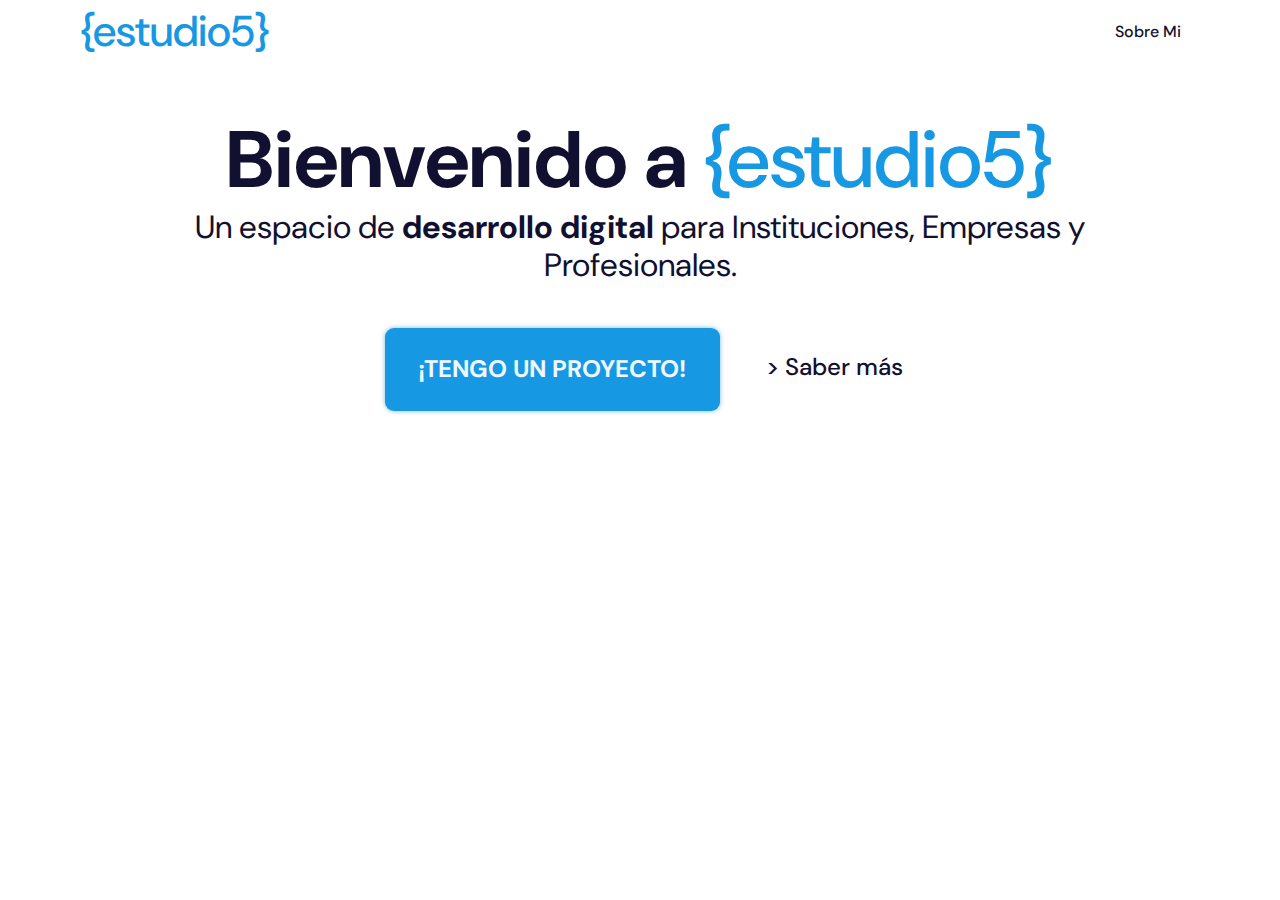
==== public/index.html @ 4a02c064 "desarrollo - 0.0.08" ====
<!DOCTYPE html>
<html lang="es">
<head>
    <meta charset="UTF-8">
    <meta name="viewport" content="width=device-width, initial-scale=1.0">
    <title>Estudio 5</title>
    <link rel="stylesheet" href="style/style.css" type="text/css">
    <link rel="preconnect" href="https://fonts.googleapis.com">
    <link rel="preconnect" href="https://fonts.gstatic.com" crossorigin>
    <link href="https://fonts.googleapis.com/css2?family=DM+Sans:ital,opsz,wght@0,9..40,100..1000;1,9..40,100..1000&display=swap" rel="stylesheet">

</head>
<body>
    <header></header>
    <main>
        <div class="c welcome">
            <div class="center-content">
                <h1>Bienvenido a <span>&#123;estudio5&#125;</span></h1>
                <h2>Un espacio de <span>desarrollo digital</span> para Instituciones, Empresas y Profesionales.</h2>
                <div class="btn-content">
                    <a class="btn-primary btn-new-proyect" href="./contact.html">¡Tengo un Proyecto!</a>
                    <a class="btn-secondary" href="./saber-mas.html">&#62;&#32;Saber m&#225;s&#32;</a>
                </div>
            </div>
        </div> 

    </main>
    <footer>
         
    </footer>
    <script src="./js/content.js"></script>
</body>
</html>
---- public/style/style.css ----
/* RESET CSS */
html, body, div, span, applet, object, iframe, h1, h2, h3, h4, h5, h6, p, blockquote, pre, a, abbr, acronym, address, big, cite, code, del, dfn, em, img, ins, kbd, q, s, samp, small, strike, strong, sub, sup, tt, var, b, u, i, center, dl, dt, dd, ol, ul, li, fieldset, form, label, legend,table, caption, tbody, tfoot, thead, tr, th, td, article, aside, canvas, details, embed, figure, figcaption, footer, header, hgroup, menu, nav, output, ruby, section, summary, time, mark, audio, video { margin: 0;padding: 0;border: 0;font-size: 100%;font: inherit;vertical-align: baseline;}
/* HTML5 display-role reset for older browsers */
article, aside, details, figcaption, figure, footer, header, hgroup, menu, nav, section {display: block;}
body {line-height: 1;}
ol, ul { list-style: none;}
blockquote, q {quotes: none;}
blockquote:before, blockquote:after, q:before, q:after {content: ''; content: none;}
table {	border-collapse: collapse; border-spacing: 0;}
input,textarea:focus{outline: none;box-sizing: border-box;}
/* End RESET CSS */

body { font-family: "DM Sans", sans-serif; font-optical-sizing: auto;font-weight: normal;font-style: normal;}
a {text-decoration: none;}
:root {--link-primary-color:#1798e2; --link-secondary-color:#006CA9;--main-color:#111030;--shadow-color:#0479bd80;}

/* header and content */
header {width: 100%;display: flex;box-sizing: border-box;}
.int-header {width: 100%;max-width: 70rem; margin: 0 auto;height: 4rem;box-sizing: border-box;display: inline-flex;justify-content: space-between;align-items: center;}
.logo {font-weight:500;color: var(--link-primary-color);font-size: 2.7em;transition: all 0.1s linear;}
.logo:hover {color:var(--main-color)}
nav a {margin: 0 1rem;padding: .2rem;color: var(--main-color); border-bottom: 3px solid transparent;font-weight: 500;transition: all 0.1s linear;}
nav a:hover {border-bottom-color: var(--main-color); }
/* --- */

/* Home Items */

.c { width: 100%;align-items: center;display: flex;text-align: center;box-sizing: border-box; }
.center-content {width: 80%;line-height: 1.2;margin:0 auto;color:var(--main-color);}
.welcome h1 {font-weight: 700; font-size: 5rem;margin-top: 3rem;}
.welcome span {font-weight: 500; color: var(--link-primary-color);}
.welcome h2 {font-size: 2rem;}
.welcome h2 span {font-weight: 700;color: var(--main-color); }

.btn-content {display: flex;align-items: center;justify-content: center;margin-top: 1rem;}
.btn-primary {font-size: 1.1rem; border: 3px solid transparent;border-radius: 9px;background-color: var(--link-primary-color);color:aliceblue; padding: .5rem .9rem;box-shadow: 0px 0px 5px var(--shadow-color)}
.btn-primary:hover {background-color: #0479bd;color:aliceblue;transition: all 0.2s linear;box-shadow: 0px 0px 5px var(--shadow-color) inset;} 
.btn-secondary {font-size:1.5rem; margin: 0 1rem;padding: .2rem;color: var(--main-color); border-bottom: 3px solid transparent;font-weight: 500;transition: all 0.1s linear;}
.btn-secondary:hover {border-bottom-color: var(--main-color);}

.btn-new-proyect {font-weight: 700;text-transform:uppercase;padding: 1.5rem 1.9rem;margin:1.7rem;font-size: 1.5rem;}

.center-content h3 {font-size: 1.8rem;margin:2.7rem auto; font-weight: 500;}

.form-contact {display: flex;align-content: center;flex-wrap: nowrap;box-sizing: border-box; margin: 0 auto;flex-direction: column;justify-content: center;align-items: center;}

.form-int-content {width: 50%;box-sizing: border-box;display: flex;justify-content: center;}
.form-int-content-two {width:50%;box-sizing: border-box;}

input.name-form-contact, input.email-form-contact {display: block;width: 50%;max-width: 450px; margin: .5rem; padding: .5rem; font-family: "DM Sans", sans-serif; font-size: 1rem;border:1px solid #cdcdcd;border-radius: 2px;box-sizing: border-box;}

textarea.massage-form-contact {width: 100%;max-width: 520px;margin: .5rem; padding: .5rem; font-family: "DM Sans", sans-serif; font-size: 1rem;border:1px solid #cdcdcd;border-radius: 2px;box-sizing: border-box;resize: none;}
.form-contact input:focus, .form-contact textarea:focus {box-shadow: 0px 0px 1px 0px var(--main-color);border:none;}
input.btn-primary {display: block;margin: 1rem;cursor: pointer;border-radius: 6px;}

iframe {width: 100%;min-height: 700px;}


@media (width <= 1050px) {
    .center-content {
      width: 100%;
      padding: 1rem;
    }
    .logo {text-indent: .6rem;font-size: 2.2em;}
}
@media (width <= 950px) {
    .welcome h1 {font-size: 3.5rem;margin-top: 2.3rem;line-height: .9;}
    .welcome h2 {font-size: 1.4rem;margin-top: 1rem;}
    .btn-content {margin-top: .8rem;}
    .btn-new-proyect {font-size: 1.1rem;padding: 1.1rem 1.5rem;margin:1.2rem;}
    .btn-content .btn-secondary {font-size: 1.1rem;}
}
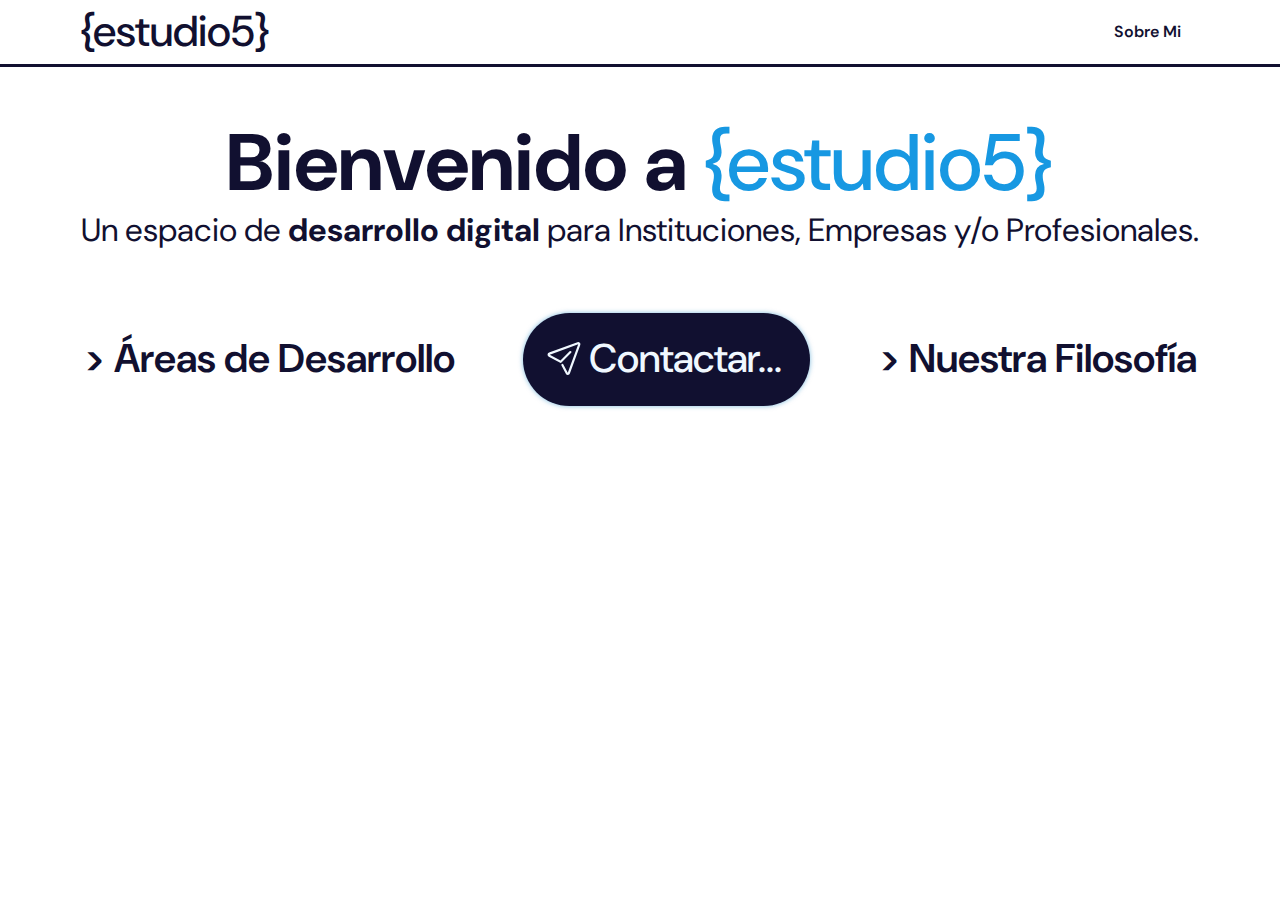
==== commit 41cfd3d5: "desarrollo - 0.0.21" ====
--- a/public/index.html
+++ b/public/index.html
@@ -16,10 +16,14 @@
         <div class="c welcome">
             <div class="center-content">
                 <h1>Bienvenido a <span>&#123;estudio5&#125;</span></h1>
-                <h2>Un espacio de <span>desarrollo digital</span> para Instituciones, Empresas y Profesionales.</h2>
+                <h2>Un espacio de <span>desarrollo digital</span> para Instituciones, Empresas y&#47;o Profesionales.</h2>
                 <div class="btn-content">
-                    <a class="btn-primary btn-new-proyect" href="./contact.html">¡Tengo un Proyecto!</a>
-                    <a class="btn-secondary" href="./saber-mas.html">&#62;&#32;Saber m&#225;s&#32;</a>
+                    <a class="btn-secondary" href="./saber-mas.html">&#62;&#32;&#193;reas de Desarrollo&#32;</a>
+                    <a class="btn-primary btn-big" href="./contact.html">
+                        <?xml version="1.0" ?><svg viewBox="0 0 32 32" height="35" width="50" fill="currentColor" xmlns="http://www.w3.org/2000/svg"><defs></defs><title/><g data-name="Layer 45" id="Layer_45"><path class="cls-1" d="M19.47,31a2,2,0,0,1-1.8-1.09l-4-7.57a1,1,0,0,1,1.77-.93l4,7.57L29,3.06,3,12.49l9.8,5.26,8.32-8.32a1,1,0,0,1,1.42,1.42l-8.85,8.84a1,1,0,0,1-1.17.18L2.09,14.33a2,2,0,0,1,.25-3.72L28.25,1.13a2,2,0,0,1,2.62,2.62L21.39,29.66A2,2,0,0,1,19.61,31Z"/></g></svg>
+                        &#32;&#32;&#32;Contactar...&#32;
+                    </a>
+                    <a class="btn-secondary" href="./saber-mas.html">&#62;&#32;Nuestra Filosof&#237;a&#32;</a>
                 </div>
             </div>
         </div> 
--- a/public/style/style.css
+++ b/public/style/style.css
@@ -13,49 +13,52 @@
 
 body { font-family: "DM Sans", sans-serif; font-optical-sizing: auto;font-weight: normal;font-style: normal;}
 a {text-decoration: none;}
-:root {--link-primary-color:#1798e2; --link-secondary-color:#006CA9;--main-color:#111030;--shadow-color:#0479bd80;}
+:root {--link-primary-color:#1798e2; --link-secondary-color:#006CA9;--main-color:#111030;--shadow-color:#0479bd80;--text-color-light:#f0f8ff;}
 
 /* header and content */
-header {width: 100%;display: flex;box-sizing: border-box;}
+header {width: 100%;display: flex;box-sizing: border-box;border-bottom: 3px solid var(--main-color);}
 .int-header {width: 100%;max-width: 70rem; margin: 0 auto;height: 4rem;box-sizing: border-box;display: inline-flex;justify-content: space-between;align-items: center;}
-.logo {font-weight:500;color: var(--link-primary-color);font-size: 2.7em;transition: all 0.1s linear;}
-.logo:hover {color:var(--main-color)}
-nav a {margin: 0 1rem;padding: .2rem;color: var(--main-color); border-bottom: 3px solid transparent;font-weight: 500;transition: all 0.1s linear;}
-nav a:hover {border-bottom-color: var(--main-color); }
+.logo {font-weight:500;color: var(--main-color);font-size: 2.7em;transition: all 0.1s linear;}
+.logo:hover {color:var(--link-primary-color)}
+nav a {margin: 0 1rem;padding: .2rem;color: var(--main-color); border-bottom: 3px solid transparent;font-weight: 600;transition: all 0.1s linear;}
+nav a:hover {color: var(--link-primary-color); }
 /* --- */
 
 /* Home Items */
 
 .c { width: 100%;align-items: center;display: flex;text-align: center;box-sizing: border-box; }
-.center-content {width: 80%;line-height: 1.2;margin:0 auto;color:var(--main-color);}
+.center-content {width: 90%;line-height: 1.2;display: flex;margin: 0 auto;color: var(--main-color);flex-direction: column;align-items: center;}
 .welcome h1 {font-weight: 700; font-size: 5rem;margin-top: 3rem;}
 .welcome span {font-weight: 500; color: var(--link-primary-color);}
 .welcome h2 {font-size: 2rem;}
 .welcome h2 span {font-weight: 700;color: var(--main-color); }
 
-.btn-content {display: flex;align-items: center;justify-content: center;margin-top: 1rem;}
-.btn-primary {font-size: 1.1rem; border: 3px solid transparent;border-radius: 9px;background-color: var(--link-primary-color);color:aliceblue; padding: .5rem .9rem;box-shadow: 0px 0px 5px var(--shadow-color)}
-.btn-primary:hover {background-color: #0479bd;color:aliceblue;transition: all 0.2s linear;box-shadow: 0px 0px 5px var(--shadow-color) inset;} 
-.btn-secondary {font-size:1.5rem; margin: 0 1rem;padding: .2rem;color: var(--main-color); border-bottom: 3px solid transparent;font-weight: 500;transition: all 0.1s linear;}
+.btn-content {display: flex;align-items: center;justify-content: space-between;;margin-top: 3rem;width: 100%;}
+.btn-primary {font-size: 2.5rem; border: none;border-radius: 50px;background-color: var(--main-color);color: var(--text-color-light); padding: .5rem .9rem;box-shadow: 0px 0px 5px var(--shadow-color);display: flex;align-items: center;}
+.btn-primary:hover {background-color: #0479bd;transition: all 0.2s linear;box-shadow: 0px 0px 5px var(--shadow-color) inset;} 
+.btn-secondary {font-size:2.5rem; margin: 0 1rem;padding: .2rem;color: var(--main-color); border-bottom: 3px solid transparent;font-weight: 600;transition: all 0.1s linear;}
 .btn-secondary:hover {border-bottom-color: var(--main-color);}
 
-.btn-new-proyect {font-weight: 700;text-transform:uppercase;padding: 1.5rem 1.9rem;margin:1.7rem;font-size: 1.5rem;}
+.btn-big {font-weight: 500;text-transform:capitalize;padding: 1.3rem 1.8rem 1.5rem 1rem;margin:1rem;font-size: 2.5rem;}
 
-.center-content h3 {font-size: 1.8rem;margin:2.7rem auto; font-weight: 500;}
+.center-content h3 {font-size: 1.8rem;margin:1.2rem auto; font-weight: 500;}
 
-.form-contact {display: flex;align-content: center;flex-wrap: nowrap;box-sizing: border-box; margin: 0 auto;flex-direction: column;justify-content: center;align-items: center;}
+iframe {width: 100%;min-height: 900px;}
 
-.form-int-content {width: 50%;box-sizing: border-box;display: flex;justify-content: center;}
-.form-int-content-two {width:50%;box-sizing: border-box;}
+.form-contact {display: flex; align-content: center; flex-wrap: nowrap; box-sizing: border-box; border: none; box-shadow: none; width: 100%; border-radius: 15px; padding: .2rem 1.2rem; margin: 0 auto; flex-direction: column; justify-content: center; align-items: center;}
 
-input.name-form-contact, input.email-form-contact {display: block;width: 50%;max-width: 450px; margin: .5rem; padding: .5rem; font-family: "DM Sans", sans-serif; font-size: 1rem;border:1px solid #cdcdcd;border-radius: 2px;box-sizing: border-box;}
+.form-int-content {width: 100%; box-sizing: border-box; display: flex;}
+.form-int-content-two {margin-top: 1rem;}
 
-textarea.massage-form-contact {width: 100%;max-width: 520px;margin: .5rem; padding: .5rem; font-family: "DM Sans", sans-serif; font-size: 1rem;border:1px solid #cdcdcd;border-radius: 2px;box-sizing: border-box;resize: none;}
-.form-contact input:focus, .form-contact textarea:focus {box-shadow: 0px 0px 1px 0px var(--main-color);border:none;}
-input.btn-primary {display: block;margin: 1rem;cursor: pointer;border-radius: 6px;}
+input.name-form-contact, input.email-form-contact, textarea.massage-form-contact {padding: .6rem;line-height: 1.6; font-family: "DM Sans", sans-serif ;border-left: 3px solid var(--main-color);font-size: 1rem;font-family: "DM Sans", sans-serif;box-sizing: border-box;}
 
-iframe {width: 100%;min-height: 700px;}
+input.name-form-contact, input.email-form-contact {display: block; width: 50%; height: 3.5rem;  border:none;}
 
+textarea.massage-form-contact {width: 100%;min-height: 330px; margin: 0 auto; resize: none;border:none;}
+.form-contact input:focus, .form-contact textarea:focus {box-shadow: none;border:none;}
+
+#ContactForm1_contact-form-submit {font-size: 1.5rem; border: 3px solid var(--main-color);border-radius: 50px;background-color: none;color: var(--text-color-light); padding: .5rem .9rem;box-shadow: 0px 0px 5px var(--shadow-color);display: flex;align-items: center;font-weight: 600;margin:1rem;}
+#ContactForm1_contact-form-submit:hover {background-color: #0479bd;transition: all 0.2s linear;box-shadow: 0px 0px 5px var(--shadow-color) inset;} 
 
 @media (width <= 1050px) {
     .center-content {
@@ -68,6 +71,20 @@
     .welcome h1 {font-size: 3.5rem;margin-top: 2.3rem;line-height: .9;}
     .welcome h2 {font-size: 1.4rem;margin-top: 1rem;}
     .btn-content {margin-top: .8rem;}
-    .btn-new-proyect {font-size: 1.1rem;padding: 1.1rem 1.5rem;margin:1.2rem;}
+    .btn-big {font-size: 1.1rem;padding: 1.1rem 1.5rem;margin:1.2rem;}
     .btn-content .btn-secondary {font-size: 1.1rem;}
+}
+@media (width <= 470px) {
+    .center-content {padding: .5rem;}
+    .welcome h1 {font-size: 3.3rem;margin-top: 2.3rem;line-height: .9;}
+    .welcome h2 {font-size: 1.2rem;margin-top: 1rem;}
+    .btn-content {margin-top: .9rem;}
+    .btn-big, #ContactForm1_contact-form-submit {font-size: .9rem;padding: .9rem .5rem;margin:0;}
+    .btn-content .btn-secondary {font-size: .9rem;}
+    .center-content h3 {font-size: 1.1rem;margin:.8rem auto;}
+    .form-contact {padding: .2rem;}
+    .form-contact .btn-big, .form-contact #ContactForm1_contact-form-submit {margin: .5rem;}
+    input.name-form-contact, input.email-form-contact {height: 3rem; font-size: .8rem;padding: .3rem;}
+    .form-int-content-two {margin-top: .8rem;}
+
 }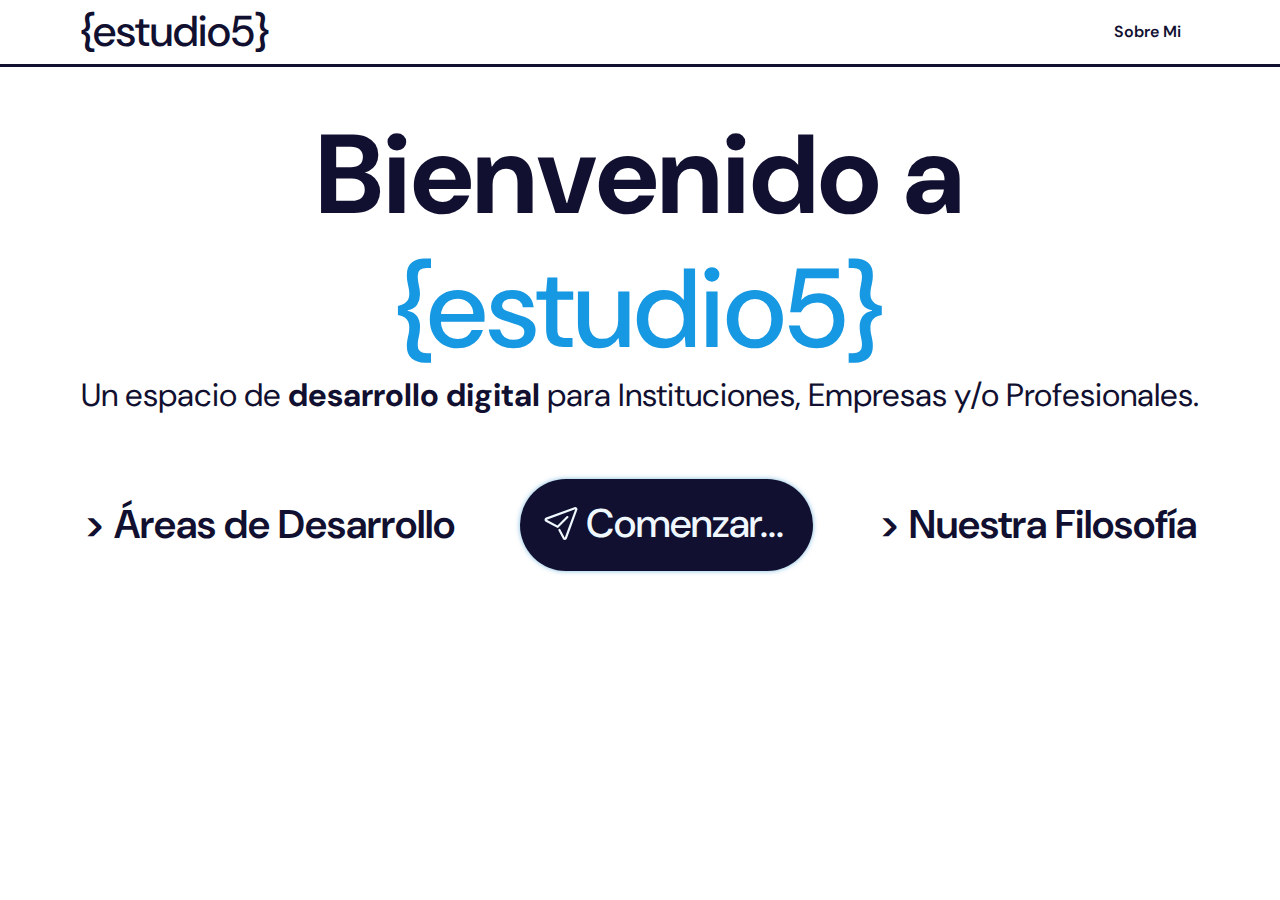
==== commit 819ddbb3: "desarrollo - 0.0.23" ====
--- a/public/index.html
+++ b/public/index.html
@@ -18,12 +18,12 @@
                 <h1>Bienvenido a <span>&#123;estudio5&#125;</span></h1>
                 <h2>Un espacio de <span>desarrollo digital</span> para Instituciones, Empresas y&#47;o Profesionales.</h2>
                 <div class="btn-content">
-                    <a class="btn-secondary" href="./saber-mas.html">&#62;&#32;&#193;reas de Desarrollo&#32;</a>
+                    <a class="btn-secondary" href="./areas-de-desarrollo.html">&#62;&#32;&#193;reas de Desarrollo&#32;</a>
                     <a class="btn-primary btn-big" href="./contact.html">
                         <?xml version="1.0" ?><svg viewBox="0 0 32 32" height="35" width="50" fill="currentColor" xmlns="http://www.w3.org/2000/svg"><defs></defs><title/><g data-name="Layer 45" id="Layer_45"><path class="cls-1" d="M19.47,31a2,2,0,0,1-1.8-1.09l-4-7.57a1,1,0,0,1,1.77-.93l4,7.57L29,3.06,3,12.49l9.8,5.26,8.32-8.32a1,1,0,0,1,1.42,1.42l-8.85,8.84a1,1,0,0,1-1.17.18L2.09,14.33a2,2,0,0,1,.25-3.72L28.25,1.13a2,2,0,0,1,2.62,2.62L21.39,29.66A2,2,0,0,1,19.61,31Z"/></g></svg>
-                        &#32;&#32;&#32;Contactar...&#32;
+                        &#32;&#32;&#32;Comenzar...&#32;
                     </a>
-                    <a class="btn-secondary" href="./saber-mas.html">&#62;&#32;Nuestra Filosof&#237;a&#32;</a>
+                    <a class="btn-secondary" href="./filosofia-de-trabajo.html">&#62;&#32;Nuestra Filosof&#237;a&#32;</a>
                 </div>
             </div>
         </div> 
--- a/public/style/style.css
+++ b/public/style/style.css
@@ -27,8 +27,8 @@
 /* Home Items */
 
 .c { width: 100%;align-items: center;display: flex;text-align: center;box-sizing: border-box; }
-.center-content {width: 90%;line-height: 1.2;display: flex;margin: 0 auto;color: var(--main-color);flex-direction: column;align-items: center;}
-.welcome h1 {font-weight: 700; font-size: 5rem;margin-top: 3rem;}
+.center-content {width: 90%;max-width: 1650px; line-height: 1.2;display: flex;margin: 0 auto;color: var(--main-color);flex-direction: column;align-items: center;}
+.welcome h1 {font-weight: 700; font-size: 7rem;margin-top: 4.5vh;}
 .welcome span {font-weight: 500; color: var(--link-primary-color);}
 .welcome h2 {font-size: 2rem;}
 .welcome h2 span {font-weight: 700;color: var(--main-color); }
@@ -57,9 +57,15 @@
 textarea.massage-form-contact {width: 100%;min-height: 330px; margin: 0 auto; resize: none;border:none;}
 .form-contact input:focus, .form-contact textarea:focus {box-shadow: none;border:none;}
 
-#ContactForm1_contact-form-submit {font-size: 1.5rem; border: 3px solid var(--main-color);border-radius: 50px;background-color: none;color: var(--text-color-light); padding: .5rem .9rem;box-shadow: 0px 0px 5px var(--shadow-color);display: flex;align-items: center;font-weight: 600;margin:1rem;}
-#ContactForm1_contact-form-submit:hover {background-color: #0479bd;transition: all 0.2s linear;box-shadow: 0px 0px 5px var(--shadow-color) inset;} 
+#ContactForm1_contact-form-submit {font-size: 1.5rem; border: 3px solid var(--main-color);border-radius: 50px;background-color: none;color: var(--main-color); padding: .5rem .9rem;display: flex;align-items: center;font-weight: 600;margin:1rem;}
+#ContactForm1_contact-form-submit:hover {background-color:var(--main-color);color:var(--text-color-light);transition: all 0.2s linear;} 
 
+@media (width <= 1210px) {
+    .welcome h1 {line-height: .9;font-size: 6rem;}
+    .btn-primary, .btn-secondary, .btn-big {
+      font-size: 2rem;
+    }
+}
 @media (width <= 1050px) {
     .center-content {
       width: 100%;
@@ -68,23 +74,34 @@
     .logo {text-indent: .6rem;font-size: 2.2em;}
 }
 @media (width <= 950px) {
-    .welcome h1 {font-size: 3.5rem;margin-top: 2.3rem;line-height: .9;}
-    .welcome h2 {font-size: 1.4rem;margin-top: 1rem;}
+    .welcome h1 {line-height: .9;font-size: 4.8rem;}
+    .welcome h2 {font-size: 1.6rem;margin-top: 1rem;}
     .btn-content {margin-top: .8rem;}
-    .btn-big {font-size: 1.1rem;padding: 1.1rem 1.5rem;margin:1.2rem;}
-    .btn-content .btn-secondary {font-size: 1.1rem;}
+    .btn-big {font-size: 1.5rem;padding: 1.1rem 1.5rem;margin:1rem;}
+    .btn-content .btn-secondary {font-size: 1.5rem;}
+}
+@media (width <= 800px) {
+    .welcome h1 {line-height: .9;font-size: 4.5rem;}
+}
+@media (width <= 600px) {
+    .welcome h1 {line-height: .9;}
+    .welcome h2 {font-size: 1.6rem;margin-top: 1rem;}
+    .btn-content {margin-top: 2.8vh;flex-direction: column;height: 40vh;}
+    .btn-content .btn-secondary, .btn-big {font-size: 3.2rem;}
 }
 @media (width <= 470px) {
     .center-content {padding: .5rem;}
-    .welcome h1 {font-size: 3.3rem;margin-top: 2.3rem;line-height: .9;}
+    .welcome h1 {line-height: .9;}
     .welcome h2 {font-size: 1.2rem;margin-top: 1rem;}
-    .btn-content {margin-top: .9rem;}
-    .btn-big, #ContactForm1_contact-form-submit {font-size: .9rem;padding: .9rem .5rem;margin:0;}
-    .btn-content .btn-secondary {font-size: .9rem;}
+
+    .btn-content {margin-top: 2.8vh;flex-direction: column;height: 30vh;}
+    .btn-content .btn-secondary, .btn-big {font-size: 1.9rem;}
+
     .center-content h3 {font-size: 1.1rem;margin:.8rem auto;}
     .form-contact {padding: .2rem;}
-    .form-contact .btn-big, .form-contact #ContactForm1_contact-form-submit {margin: .5rem;}
+    .form-contact #ContactForm1_contact-form-submit {margin: .5rem;}
     input.name-form-contact, input.email-form-contact {height: 3rem; font-size: .8rem;padding: .3rem;}
     .form-int-content-two {margin-top: .8rem;}
+    #ContactForm1_contact-form-submit {font-size: .9rem;padding: .9rem .5rem;margin:0;}
 
 }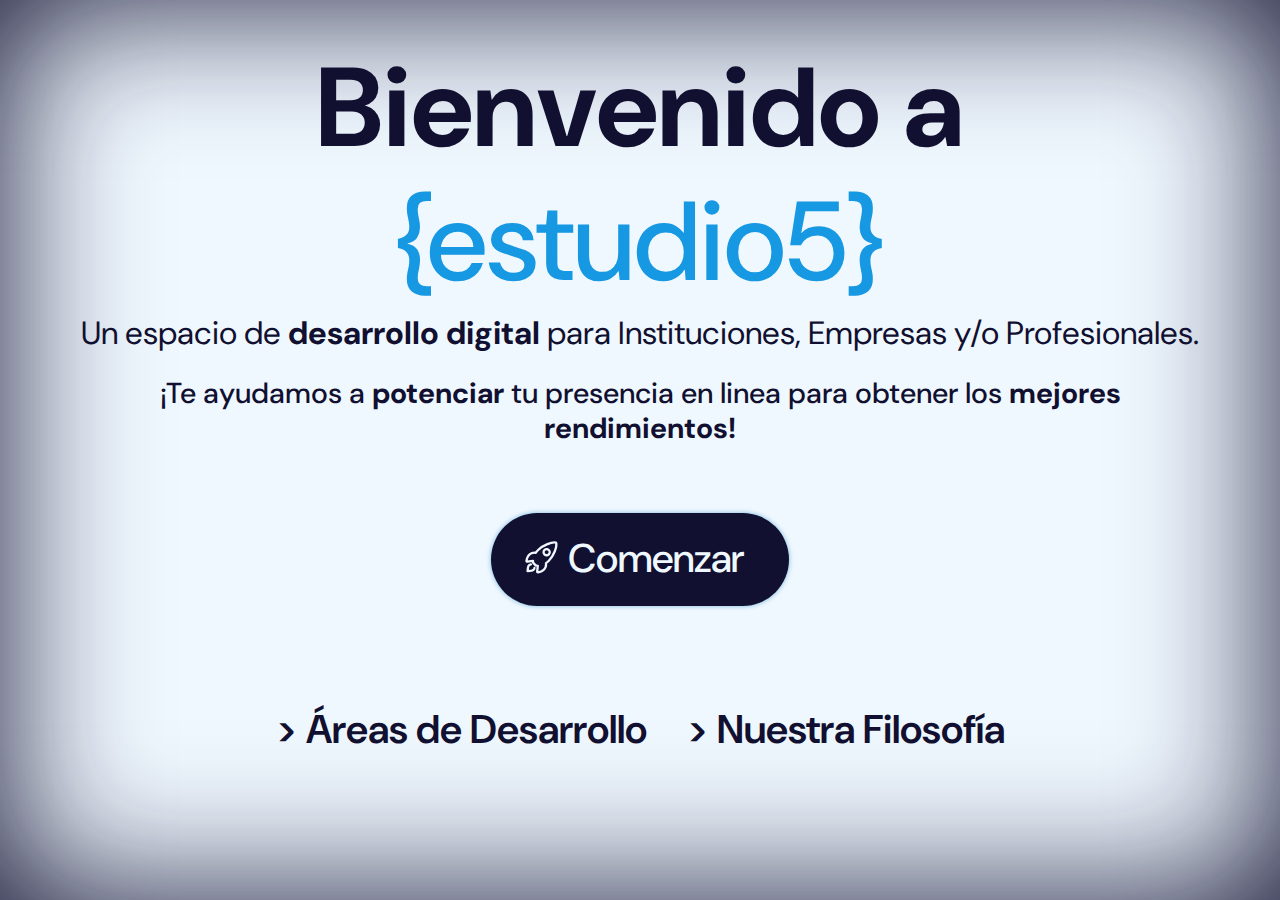
==== commit bebafd09: "desarrollo - 0.0.28" ====
--- a/public/index.html
+++ b/public/index.html
@@ -11,18 +11,23 @@
 
 </head>
 <body>
-    <header></header>
-    <main>
+    <header style="display: none;"></header>
+    <main style="box-shadow: 0px 0px 150px var(--main-color) inset;height: 100vh;">
         <div class="c welcome">
             <div class="center-content">
                 <h1>Bienvenido a <span>&#123;estudio5&#125;</span></h1>
                 <h2>Un espacio de <span>desarrollo digital</span> para Instituciones, Empresas y&#47;o Profesionales.</h2>
+                <h3>&#161;Te ayudamos a <span>potenciar</span> tu presencia en linea para obtener los <span>mejores rendimientos&#33;</span></h3>
+                <div class="btn-content">
+                    <a class="btn-primary btn-big" href="./contact.html">
+                      <!--  <?xml version="1.0" ?><svg viewBox="0 0 32 32" fill="currentColor" xmlns="http://www.w3.org/2000/svg"><defs></defs><title/><g data-name="Layer 45" id="Layer_45"><path class="cls-1" d="M19.47,31a2,2,0,0,1-1.8-1.09l-4-7.57a1,1,0,0,1,1.77-.93l4,7.57L29,3.06,3,12.49l9.8,5.26,8.32-8.32a1,1,0,0,1,1.42,1.42l-8.85,8.84a1,1,0,0,1-1.17.18L2.09,14.33a2,2,0,0,1,.25-3.72L28.25,1.13a2,2,0,0,1,2.62,2.62L21.39,29.66A2,2,0,0,1,19.61,31Z"/></g></svg>
+                      -->
+                      <svg viewBox="0 0 512 512" xmlns="http://www.w3.org/2000/svg"><path d="M461.81 53.81a4.4 4.4 0 0 0-3.3-3.39c-54.38-13.3-180 34.09-248.13 102.17a294.9 294.9 0 0 0-33.09 39.08c-21-1.9-42-.3-59.88 7.5-50.49 22.2-65.18 80.18-69.28 105.07a9 9 0 0 0 9.8 10.4l81.07-8.9a180.29 180.29 0 0 0 1.1 18.3 18.15 18.15 0 0 0 5.3 11.09l31.39 31.39a18.15 18.15 0 0 0 11.1 5.3 179.91 179.91 0 0 0 18.19 1.1l-8.89 81a9 9 0 0 0 10.39 9.79c24.9-4 83-18.69 105.07-69.17 7.8-17.9 9.4-38.79 7.6-59.69a293.91 293.91 0 0 0 39.19-33.09c68.38-68 115.47-190.86 102.37-247.95ZM298.66 213.67a42.7 42.7 0 1 1 60.38 0 42.65 42.65 0 0 1-60.38 0Z" fill="none" stroke="currentColor" stroke-linecap="round" stroke-linejoin="round" stroke-width="32px" class="stroke-000000"></path><path d="M109.64 352a45.06 45.06 0 0 0-26.35 12.84C65.67 382.52 64 448 64 448s65.52-1.67 83.15-19.31A44.73 44.73 0 0 0 160 402.32" fill="none" stroke="currentColor" stroke-linecap="round" stroke-linejoin="round" stroke-width="32px" class="stroke-000000"></path></svg>
+                      &#32;&#32;&#32;Comenzar&#32;
+                    </a>
+                </div>
                 <div class="btn-content">
                     <a class="btn-secondary" href="./areas-de-desarrollo.html">&#62;&#32;&#193;reas de Desarrollo&#32;</a>
-                    <a class="btn-primary btn-big" href="./contact.html">
-                        <?xml version="1.0" ?><svg viewBox="0 0 32 32" height="35" width="50" fill="currentColor" xmlns="http://www.w3.org/2000/svg"><defs></defs><title/><g data-name="Layer 45" id="Layer_45"><path class="cls-1" d="M19.47,31a2,2,0,0,1-1.8-1.09l-4-7.57a1,1,0,0,1,1.77-.93l4,7.57L29,3.06,3,12.49l9.8,5.26,8.32-8.32a1,1,0,0,1,1.42,1.42l-8.85,8.84a1,1,0,0,1-1.17.18L2.09,14.33a2,2,0,0,1,.25-3.72L28.25,1.13a2,2,0,0,1,2.62,2.62L21.39,29.66A2,2,0,0,1,19.61,31Z"/></g></svg>
-                        &#32;&#32;&#32;Comenzar...&#32;
-                    </a>
                     <a class="btn-secondary" href="./filosofia-de-trabajo.html">&#62;&#32;Nuestra Filosof&#237;a&#32;</a>
                 </div>
             </div>
@@ -32,6 +37,6 @@
     <footer>
          
     </footer>
-    <script src="./js/content.js"></script>
+    <!--script src="./js/content.js"></script-->
 </body>
 </html>--- a/public/style/style.css
+++ b/public/style/style.css
@@ -11,7 +11,7 @@
 input,textarea:focus{outline: none;box-sizing: border-box;}
 /* End RESET CSS */
 
-body { font-family: "DM Sans", sans-serif; font-optical-sizing: auto;font-weight: normal;font-style: normal;}
+body { font-family: "DM Sans", sans-serif; font-optical-sizing: auto;font-weight: normal;font-style: normal;background-color: var(--text-color-light);}
 a {text-decoration: none;}
 :root {--link-primary-color:#1798e2; --link-secondary-color:#006CA9;--main-color:#111030;--shadow-color:#0479bd80;--text-color-light:#f0f8ff;}
 
@@ -28,21 +28,34 @@
 
 .c { width: 100%;align-items: center;display: flex;text-align: center;box-sizing: border-box; }
 .center-content {width: 90%;max-width: 1650px; line-height: 1.2;display: flex;margin: 0 auto;color: var(--main-color);flex-direction: column;align-items: center;}
-.welcome h1 {font-weight: 700; font-size: 7rem;margin-top: 4.5vh;}
-.welcome span {font-weight: 500; color: var(--link-primary-color);}
-.welcome h2 {font-size: 2rem;}
-.welcome h2 span {font-weight: 700;color: var(--main-color); }
+.welcome h1, h1 {font-weight: 700; font-size: 7rem;margin-top: 4.5vh;}
+.welcome span, span {font-weight: 500; color: var(--link-primary-color);}
+.welcome h2, h2 {font-size: 2rem;line-height: 1.5;}
+.welcome h3, h3 {max-inline-size: 65ch;}
+.welcome h3 span {font-weight: 700;color: var(--main-color);}
+.welcome h2 span, h2 span {font-weight: 700;color: var(--main-color); }
 
-.btn-content {display: flex;align-items: center;justify-content: space-between;;margin-top: 3rem;width: 100%;}
-.btn-primary {font-size: 2.5rem; border: none;border-radius: 50px;background-color: var(--main-color);color: var(--text-color-light); padding: .5rem .9rem;box-shadow: 0px 0px 5px var(--shadow-color);display: flex;align-items: center;}
-.btn-primary:hover {background-color: #0479bd;transition: all 0.2s linear;box-shadow: 0px 0px 5px var(--shadow-color) inset;} 
-.btn-secondary {font-size:2.5rem; margin: 0 1rem;padding: .2rem;color: var(--main-color); border-bottom: 3px solid transparent;font-weight: 600;transition: all 0.1s linear;}
+.btn-content {display: flex;align-items: center;justify-content: center;;margin-top: 2rem;margin-bottom: 3rem; width: 100%;}
+.btn-primary {font-size: 2.5rem; border: none;border-radius: 50px;background-color: var(--main-color);color: var(--text-color-light); padding: .5rem .9rem;box-shadow: 0px 0px 5px var(--shadow-color);display: flex;align-items: center;text-align: center;}
+.btn-primary:hover {background-color: #0479bd;transition: all 0.2s linear;} 
+.btn-secondary {font-size:2.5rem; margin: 0 1rem;padding: .2rem;color: var(--main-color); border-bottom: 3px solid transparent;font-weight: 600;transition: all 0.1s linear;text-align: center;}
 .btn-secondary:hover {border-bottom-color: var(--main-color);}
 
-.btn-big {font-weight: 500;text-transform:capitalize;padding: 1.3rem 1.8rem 1.5rem 1rem;margin:1rem;font-size: 2.5rem;}
+.btn-big {font-weight: 500;text-transform:capitalize;padding: 1.3rem 2.8rem 1.5rem 2rem;margin:1rem;font-size: 2.5rem;}
+.btn-big svg{height: 2.3rem;margin:0 .5rem 0 0;}
 
 .center-content h3 {font-size: 1.8rem;margin:1.2rem auto; font-weight: 500;}
 
+/* "Comenzar App" */
+.c-app {height: 100vh; display: flex; flex-wrap: wrap; align-items: stretch; box-sizing: border-box; align-content: center;}
+.c-app>div {color: var(--main-color); height: 90vh; width: 30rem;max-width: 30%; padding: .5rem .5rem; box-sizing: border-box;}
+.b-lateral {border-top:none;border-left:2px solid var(--main-color);border-bottom: none;border-right: 2px solid var(--main-color);}
+.c-app>div>img {max-width: 100%;height: 10rem;}
+.item-title {display: flex;align-items: center;justify-content: center;height: 5rem;text-align: center;width: 100%;line-height: 1;}
+.item-title h1 {font-size: 2.5rem;font-weight: 600;}
+
+
+/* Formulario de Contacto */
 iframe {width: 100%;min-height: 900px;}
 
 .form-contact {display: flex; align-content: center; flex-wrap: nowrap; box-sizing: border-box; border: none; box-shadow: none; width: 100%; border-radius: 15px; padding: .2rem 1.2rem; margin: 0 auto; flex-direction: column; justify-content: center; align-items: center;}
@@ -61,7 +74,7 @@
 #ContactForm1_contact-form-submit:hover {background-color:var(--main-color);color:var(--text-color-light);transition: all 0.2s linear;} 
 
 @media (width <= 1210px) {
-    .welcome h1 {line-height: .9;font-size: 6rem;}
+    .welcome h1, h1 {line-height: .9;font-size: 6rem;}
     .btn-primary, .btn-secondary, .btn-big {
       font-size: 2rem;
     }
@@ -74,28 +87,31 @@
     .logo {text-indent: .6rem;font-size: 2.2em;}
 }
 @media (width <= 950px) {
-    .welcome h1 {line-height: .9;font-size: 4.8rem;}
+    .welcome h1, h1 {line-height: .9;font-size: 4.8rem;}
     .welcome h2 {font-size: 1.6rem;margin-top: 1rem;}
     .btn-content {margin-top: .8rem;}
-    .btn-big {font-size: 1.5rem;padding: 1.1rem 1.5rem;margin:1rem;}
+    .btn-big {font-size: 1.5rem;padding: 1.1rem 1.5rem 1.3rem 1.5rem;margin:1rem;}
     .btn-content .btn-secondary {font-size: 1.5rem;}
 }
 @media (width <= 800px) {
-    .welcome h1 {line-height: .9;font-size: 4.5rem;}
+    .welcome h1 {line-height: .9;font-size: 4.2rem;}
 }
 @media (width <= 600px) {
-    .welcome h1 {line-height: .9;}
+    .welcome h1, h1 {line-height: .9;}
     .welcome h2 {font-size: 1.6rem;margin-top: 1rem;}
-    .btn-content {margin-top: 2.8vh;flex-direction: column;height: 40vh;}
-    .btn-content .btn-secondary, .btn-big {font-size: 3.2rem;}
+    .welcome h3 {display: none;}
+    .btn-content {margin-top: 2rem;flex-direction: column;}
+    .btn-big {font-size: 3.2rem;}
+    .btn-content .btn-secondary {font-size: 2.8rem;}
 }
 @media (width <= 470px) {
     .center-content {padding: .5rem;}
-    .welcome h1 {line-height: .9;}
+    .welcome h1, h1 {line-height: .9;font-size: 2.7rem;}
     .welcome h2 {font-size: 1.2rem;margin-top: 1rem;}
 
-    .btn-content {margin-top: 2.8vh;flex-direction: column;height: 30vh;}
+    .btn-content {flex-direction: column;margin-bottom: 1rem;}
     .btn-content .btn-secondary, .btn-big {font-size: 1.9rem;}
+    .btn-big {padding: 1rem 1.5rem 1.2rem .7rem;}
 
     .center-content h3 {font-size: 1.1rem;margin:.8rem auto;}
     .form-contact {padding: .2rem;}
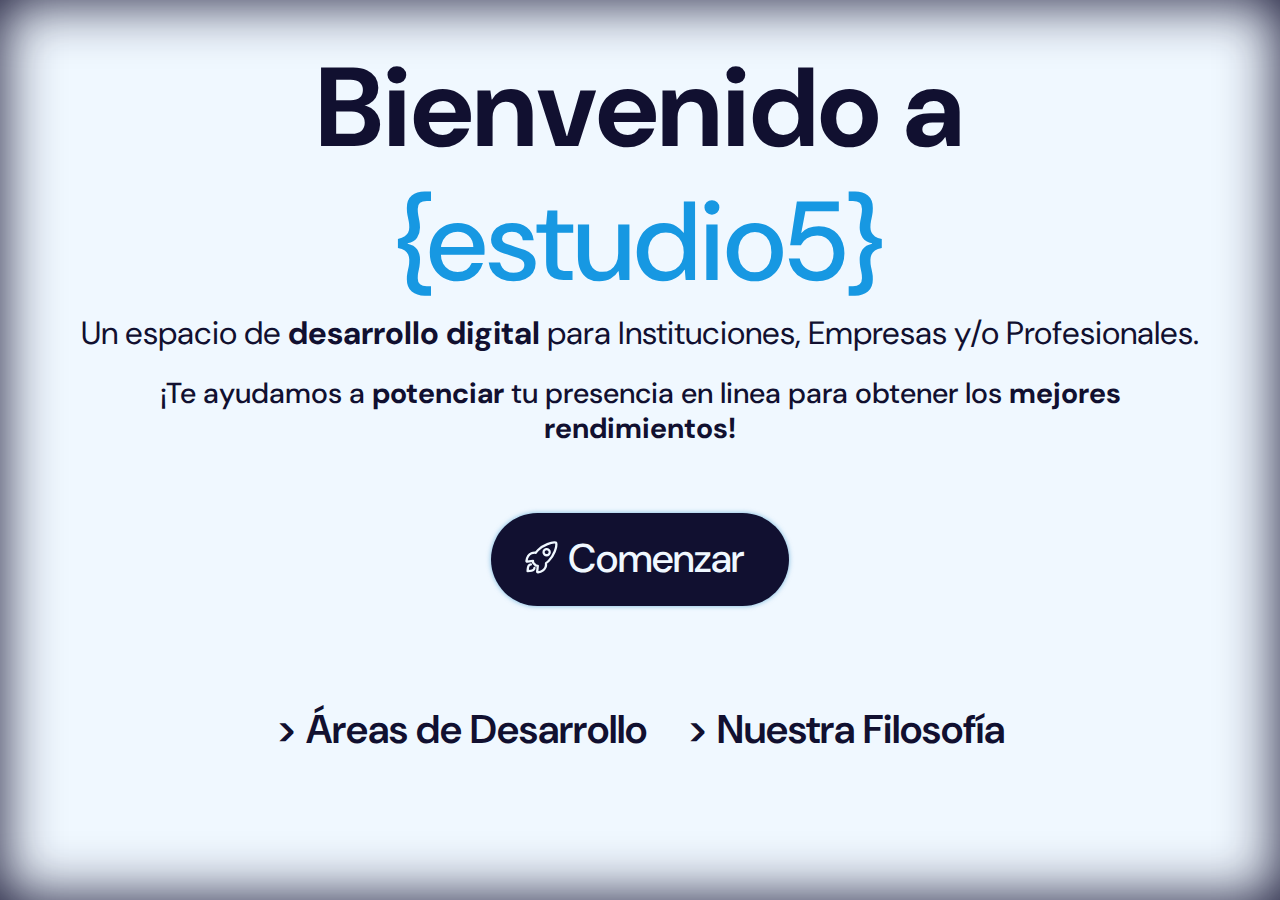
==== commit ba5b68c0: "desarrollo - 0.0.29" ====
--- a/public/index.html
+++ b/public/index.html
@@ -12,7 +12,7 @@
 </head>
 <body>
     <header style="display: none;"></header>
-    <main style="box-shadow: 0px 0px 150px var(--main-color) inset;height: 100vh;">
+    <main style="box-shadow: 0px 0px 4.5vw var(--main-color) inset;height: 100vh;">
         <div class="c welcome">
             <div class="center-content">
                 <h1>Bienvenido a <span>&#123;estudio5&#125;</span></h1>
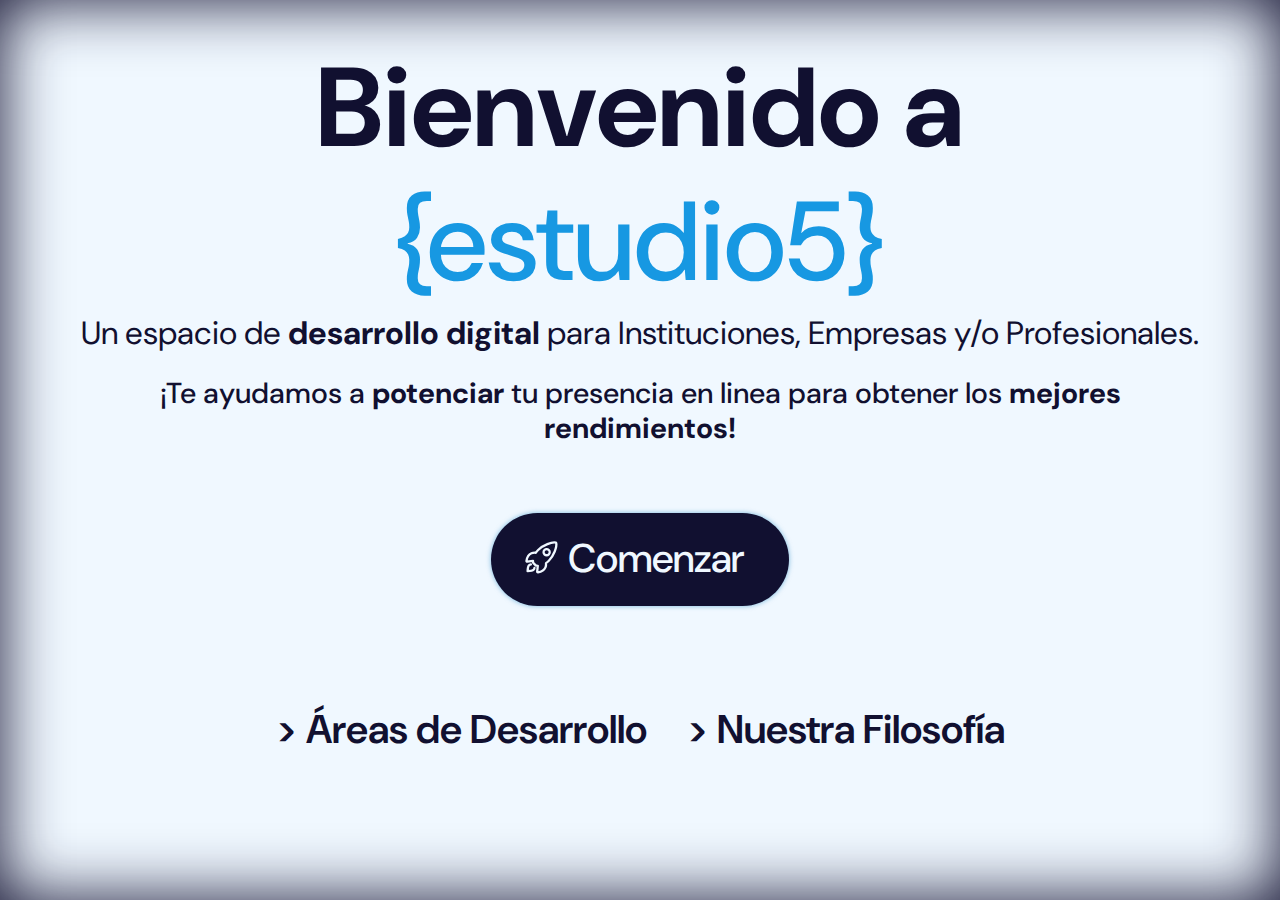
==== commit a7c0b8e4: "desarrollo - 0.0.30" ====
--- a/public/index.html
+++ b/public/index.html
@@ -12,7 +12,7 @@
 </head>
 <body>
     <header style="display: none;"></header>
-    <main style="box-shadow: 0px 0px 4.5vw var(--main-color) inset;height: 100vh;">
+    <main style="box-shadow: 0px 0px 5vw var(--main-color) inset;height: 100vh;">
         <div class="c welcome">
             <div class="center-content">
                 <h1>Bienvenido a <span>&#123;estudio5&#125;</span></h1>
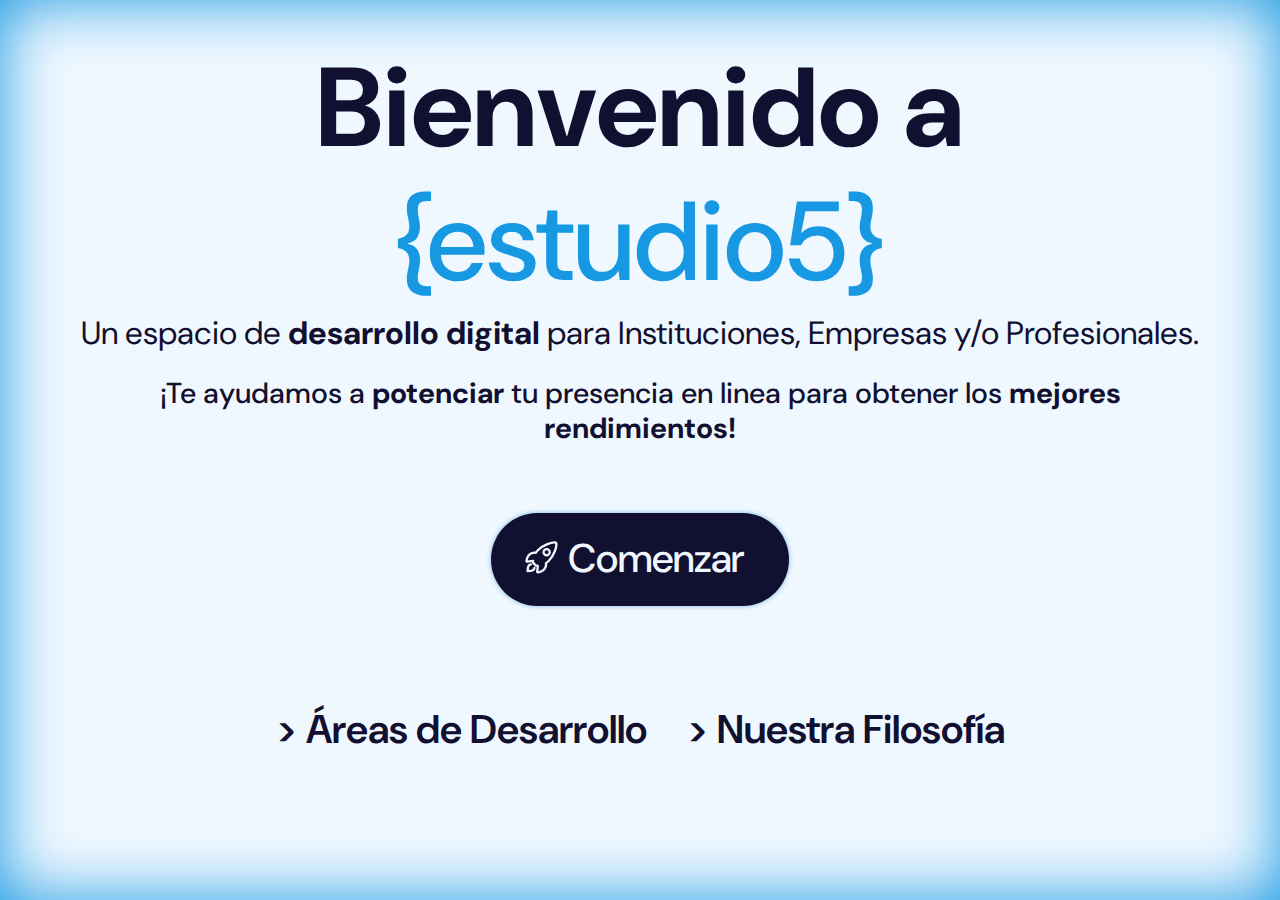
==== commit 6b4c2c20: "desarrollo - 0.0.34" ====
--- a/public/index.html
+++ b/public/index.html
@@ -12,7 +12,7 @@
 </head>
 <body>
     <header style="display: none;"></header>
-    <main style="box-shadow: 0px 0px 5vw var(--main-color) inset;height: 100vh;">
+    <main class="main-home">
         <div class="c welcome">
             <div class="center-content">
                 <h1>Bienvenido a <span>&#123;estudio5&#125;</span></h1>
--- a/public/style/style.css
+++ b/public/style/style.css
@@ -25,7 +25,7 @@
 /* --- */
 
 /* Home Items */
-
+.main-home {box-shadow: 0px 0px 5vw var(--link-primary-color) inset;height: 100vh;}
 .c { width: 100%;align-items: center;display: flex;text-align: center;box-sizing: border-box; }
 .center-content {width: 90%;max-width: 1650px; line-height: 1.2;display: flex;margin: 0 auto;color: var(--main-color);flex-direction: column;align-items: center;}
 .welcome h1, h1 {font-weight: 700; font-size: 7rem;margin-top: 4.5vh;}
@@ -47,12 +47,20 @@
 .center-content h3 {font-size: 1.8rem;margin:1.2rem auto; font-weight: 500;}
 
 /* "Comenzar App" */
-.c-app {height: 100vh; display: flex; flex-wrap: wrap; align-items: stretch; box-sizing: border-box; align-content: center;}
-.c-app>div {color: var(--main-color); height: 90vh; width: 30rem;max-width: 30%; padding: .5rem .5rem; box-sizing: border-box;}
-.b-lateral {border-top:none;border-left:2px solid var(--main-color);border-bottom: none;border-right: 2px solid var(--main-color);}
-.c-app>div>img {max-width: 100%;height: 10rem;}
-.item-title {display: flex;align-items: center;justify-content: center;height: 5rem;text-align: center;width: 100%;line-height: 1;}
-.item-title h1 {font-size: 2.5rem;font-weight: 600;}
+.c-app {height: auto;box-sizing: border-box;display: block;margin-top: 1rem;}
+.c-item {color: var(--main-color); box-sizing: border-box;width: 100%;height: 40%;display: flex;}
+
+.c-item>div {height: 20rem;margin: .5rem;padding: 1rem;border: 3px solid var(--main-color);border-radius: 15px;}
+.c-item>div:nth-child(odd) {}
+.c-item>div:nth-child(even) {}
+
+.distri-2-75-25>div {width: 35%;}
+.distri-2-75-25>div:first-child {width: 65%;}
+
+.distri-2-50-50>div {width: 50%;}
+
+.item-title {display: flex;align-items: center;justify-content: center;text-align: center;width: 100%;line-height: 1;}
+.item-title h1 {font-size: 2.5rem;font-weight: 600;width: 100%;position: relative;text-align: center;margin-top: 0;}
 
 
 /* Formulario de Contacto */
@@ -70,8 +78,8 @@
 textarea.massage-form-contact {width: 100%;min-height: 330px; margin: 0 auto; resize: none;border:none;}
 .form-contact input:focus, .form-contact textarea:focus {box-shadow: none;border:none;}
 
-#ContactForm1_contact-form-submit {font-size: 1.5rem; border: 3px solid var(--main-color);border-radius: 50px;background-color: none;color: var(--main-color); padding: .5rem .9rem;display: flex;align-items: center;font-weight: 600;margin:1rem;}
-#ContactForm1_contact-form-submit:hover {background-color:var(--main-color);color:var(--text-color-light);transition: all 0.2s linear;} 
+#ContactForm1_contact-form-submit {font-size: 1.5rem; border: 3px solid var(--main-color);border-radius: 50px;background-color: transparent;color: var(--main-color); padding: .5rem .9rem;display: flex;align-items: center;font-weight: 600;margin:1rem;}
+#ContactForm1_contact-form-submit:hover {background-color:var(--link-primary-color);color:var(--text-color-light);transition: all 0.2s linear;} 
 
 @media (width <= 1210px) {
     .welcome h1, h1 {line-height: .9;font-size: 6rem;}
@@ -102,7 +110,8 @@
     .welcome h3 {display: none;}
     .btn-content {margin-top: 2rem;flex-direction: column;}
     .btn-big {font-size: 3.2rem;}
-    .btn-content .btn-secondary {font-size: 2.8rem;}
+    .btn-content .btn-secondary {font-size: 2.8rem;width: 90%;padding: 1rem;text-align: start;border-bottom: 3px solid var(--main-color);}
+    .btn-content .btn-secondary:hover {color:var(--link-primary-color);border-bottom: 3px solid var(--link-primary-color);}
 }
 @media (width <= 470px) {
     .center-content {padding: .5rem;}
